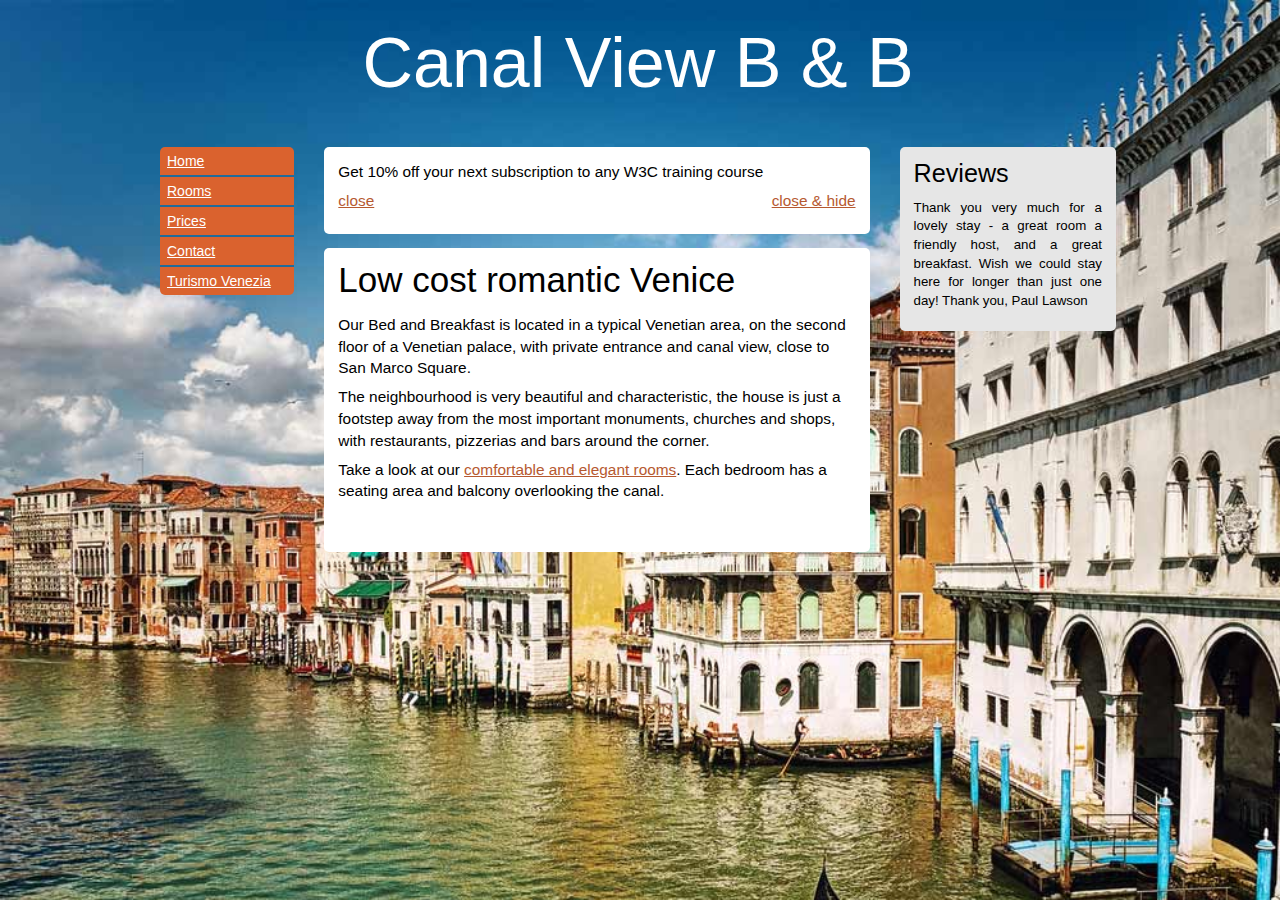
==== index.html @ f8c772a9 "js fixes" ====
<!DOCTYPE html>
<html>
    <head>
        <title>Canal View B & B</title>
        <meta charset="utf-8"> 
        <link href="css/app.css" rel="stylesheet" type="text/css" />
        
        <!-- HTML5 Shiv for <ie9 -->
        <!--[if lt IE 9]>
            <script type="text/javascript" src="lib/js/html5shiv.js"></script>
            <script type="text/javascript" src="js/ie8.js"></script>
        <![endif]-->
    </head>
    <body>
        <div class="wrapper">
            <header class="row" role="banner">
                <h1 class="col-12">Canal View B &amp; B</h1>
            </header>
            <div class="row">
                <nav class="col-2" role="navigation">
                    <ul id="menu">
                        <li><a class="light" href="index.html">Home</a></li>
                        <li><a class="light" href="rooms.html">Rooms</a></li>
                        <li><a class="light" href="prices.html">Prices</a></li>
                        <li><a class="light" href="contact.html">Contact</a></li>
                        <li><a class="light" href="http://en.turismovenezia.it/">Turismo Venezia</a></li>
                    </ul>
                </nav>

                <main class="col-7" role="main">
                    <div class="promo" id="promo">
                        <p>Get 10% off your next subscription to any W3C training course</p>
                        <p class="promo-links">
                            <a href="#" class="promo-close">close</a>
                            <a href="#" class="promo-closehide pull-right">close &amp; hide</a>
                        </p>
                    </div> <!-- /promo -->
                    <div class="application" role="application">
                        <h2>Low cost romantic Venice</h2>
                        
                        <p>Our Bed and Breakfast is located in a typical Venetian area, on the second floor of a Venetian palace, with private entrance and canal view, close to San Marco Square.</p>
                        
                        <p>The neighbourhood is very beautiful and characteristic, the house is just a footstep away from the most important monuments, churches and shops, with restaurants, pizzerias and bars around the corner.</p>
                        
                        <p>Take a look at our <a href="rooms.html">comfortable and elegant rooms</a>. Each bedroom has a seating area and balcony overlooking the canal.</p>
                    </div><!-- /application -->
                </main> <!-- /main -->

                <aside class="col-3" role="complementary">
                    <div class="aside">
                        <h3>Reviews</h3>
                        <p>Thank you very much for a lovely stay - a great room a friendly host, and a great breakfast. Wish we could stay here for longer than just one day! Thank you, Paul Lawson</p>
                    </div>
                </aside>
            </div>
        </div>
        <script type="text/javascript" src="js/app.js"></script>
    </body>
</html>
---- css/app.css ----
/**
 * Eric Meyer's Reset CSS v2.0 (http://meyerweb.com/eric/tools/css/reset/)
 * http://cssreset.com
 */
html, body, div, span, applet, object, iframe,
h1, h2, h3, h4, h5, h6, p, blockquote, pre,
a, abbr, acronym, address, big, cite, code,
del, dfn, em, img, ins, kbd, q, s, samp,
small, strike, strong, sub, sup, tt, var,
b, u, i, center,
dl, dt, dd, ol, ul, li,
fieldset, form, label, legend,
table, caption, tbody, tfoot, thead, tr, th, td,
article, aside, canvas, details, embed,
figure, figcaption, footer, header, hgroup,
menu, nav, output, ruby, section, summary,
time, mark, audio, video {
  margin: 0;
  padding: 0;
  border: 0;
  font-size: 100%;
  font: inherit;
  vertical-align: baseline; }

/* HTML5 display-role reset for older browsers */
article, aside, details, figcaption, figure,
footer, header, hgroup, menu, nav, section {
  display: block; }

body {
  line-height: 1; }

ol, ul {
  list-style: none; }

blockquote, q {
  quotes: none; }

blockquote:before, blockquote:after,
q:before, q:after {
  content: '';
  content: none; }

table {
  border-collapse: collapse;
  border-spacing: 0; }

/* font size */
h1 {
  font-size: 5em; }

h2 {
  font-size: 2.5em; }

h3 {
  font-size: 1.8em; }

h4 {
  font-size: 1.4em; }

h1, h2, h3, h4 {
  margin-bottom: 0.5em; }

p {
  font-size: 1.1em;
  line-height: 1.4em;
  margin-bottom: 0.5em; }

a {
  text-decoration: underline;
  color: #b65930; }
  a:hover {
    color: #8e4525;
    text-decoration: none; }
  a.light {
    color: white; }
    a.light:hover {
      color: #e6e6e6; }

/** simple GRID system **/
/* float left / right */
.pull-left {
  float: left; }

.pull-right {
  float: right; }

.wrapper {
  margin-right: auto;
  margin-left: auto;
  padding-left: 15px;
  padding-right: 15px; }

.row {
  margin-left: -15px;
  margin-right: -15px; }
  .row:before, .row:after {
    content: " ";
    display: table; }
  .row:after {
    clear: both; }

.col-1, .col-2, .col-3, .col-4, .col-5, .col-6, .col-7, .col-8, .col-9, .col-10, .col-11, .col-12 {
  position: relative;
  min-height: 1px;
  padding-left: 15px;
  padding-right: 15px;
  float: left;
  box-sizing: border-box; }

.col-1 {
  width: 8.3%; }

.col-2 {
  width: 16.6%; }

.col-3 {
  width: 24.9%; }

.col-4 {
  width: 33.2%; }

.col-5 {
  width: 41.5%; }

.col-6 {
  width: 49.8%; }

.col-7 {
  width: 58.1%; }

.col-8 {
  width: 66.4%; }

.col-9 {
  width: 74.7%; }

.col-10 {
  width: 83%; }

.col-11 {
  width: 91.3%; }

.col-12 {
  width: 99.6%; }

/* body styling */
body {
  background-image: url(../img/background.jpg);
  background-repeat: no-repeat;
  background-size: cover;
  font-family: "Lucida Sans Unicode", "Lucida Grande", sans-serif;
  font-size: 14px; }

/* wrapper to center content */
.wrapper {
  width: 960px;
  margin: 2em auto; }

/* row adoptions (each row should have a margin top) */
.row {
  margin-top: 1em; }

/* header */
header {
  text-align: center;
  color: #fff; }

/* menu */
nav ul {
  border-radius: 5px;
  background-color: #da622e; }
  nav ul li {
    line-height: 2em;
    padding: 0 0.5em;
    border-top: 2px solid #216b9a; }
    nav ul li:first-child {
      border-top: 0px; }
    nav ul li a {
      display: block;
      color: #fff; }
      nav ul li a:hover {
        color: #e6e6e6; }

/* promo */
.promo {
  background-color: #fff;
  border-radius: 5px;
  padding: 1em;
  margin-bottom: 1em; }
  .promo .promo-links {
    display: none; }

/* main application */
.application {
  background-color: #fff;
  border-radius: 5px;
  padding: 1em 1em 3em; }

/* aside */
.aside {
  background-color: #e6e6e6;
  border-radius: 5px;
  padding: 1em; }
  .aside p {
    font-size: 0.95em;
    text-align: justify; }
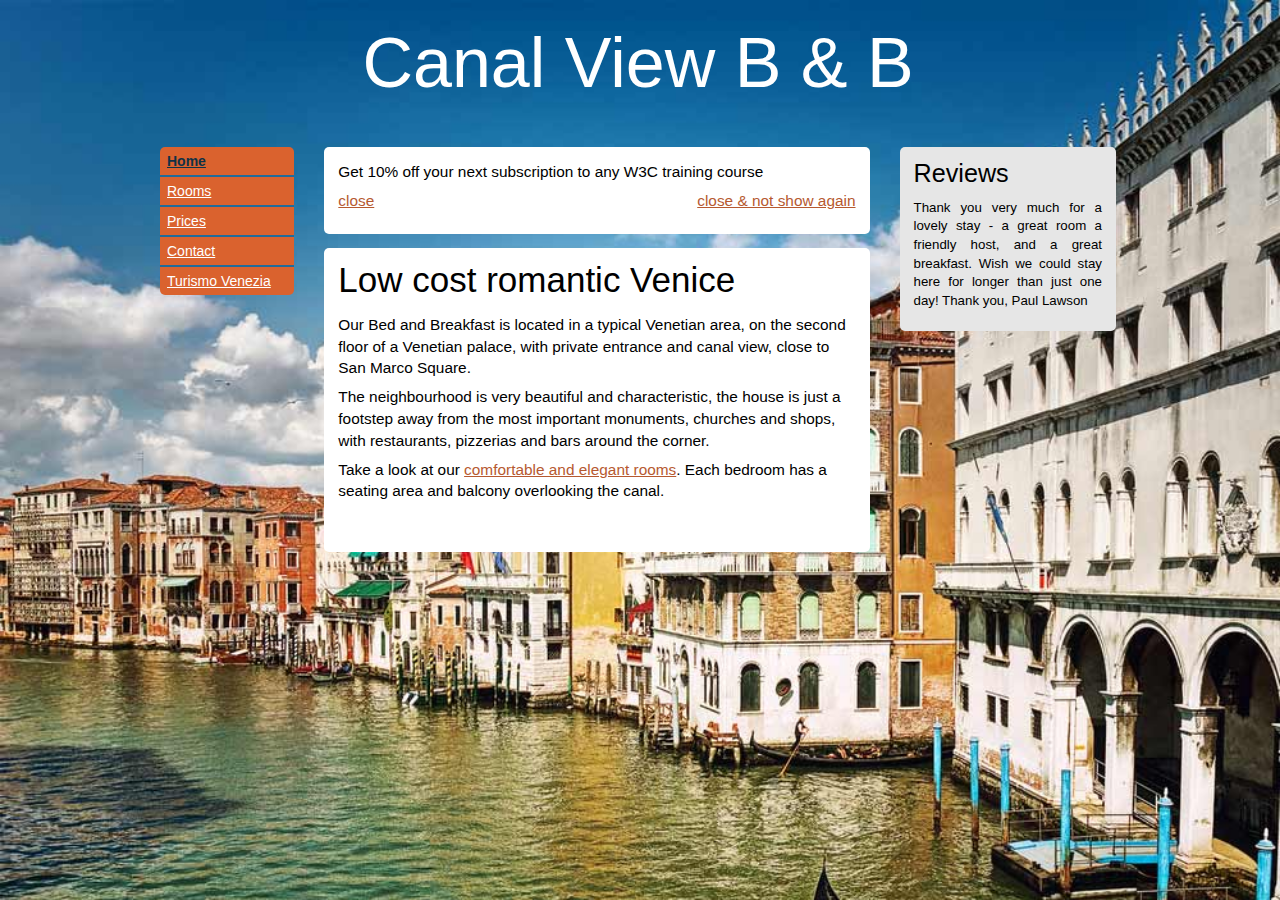
==== commit 327fb272: "added prices, contact, rooms page" ====
--- a/index.html
+++ b/index.html
@@ -19,7 +19,7 @@
             <div class="row">
                 <nav class="col-2" role="navigation">
                     <ul id="menu">
-                        <li><a class="light" href="index.html">Home</a></li>
+                        <li><a class="light current" href="index.html">Home</a></li>
                         <li><a class="light" href="rooms.html">Rooms</a></li>
                         <li><a class="light" href="prices.html">Prices</a></li>
                         <li><a class="light" href="contact.html">Contact</a></li>
@@ -32,10 +32,10 @@
                         <p>Get 10% off your next subscription to any W3C training course</p>
                         <p class="promo-links">
                             <a href="#" class="promo-close">close</a>
-                            <a href="#" class="promo-closehide pull-right">close &amp; hide</a>
+                            <a href="#" class="promo-closehide pull-right">close &amp; not show again</a>
                         </p>
                     </div> <!-- /promo -->
-                    <div class="application" role="application">
+                    <div class="application index" role="application">
                         <h2>Low cost romantic Venice</h2>
                         
                         <p>Our Bed and Breakfast is located in a typical Venetian area, on the second floor of a Venetian palace, with private entrance and canal view, close to San Marco Square.</p>
--- a/css/app.css
+++ b/css/app.css
@@ -58,6 +58,18 @@
 h4 {
   font-size: 1.4em; }
 
+h1.small {
+  font-size: 2.5em; }
+
+h2.small {
+  font-size: 1.7em; }
+
+h3.small {
+  font-size: 1.4em; }
+
+h4.small {
+  font-size: 1.1em; }
+
 h1, h2, h3, h4 {
   margin-bottom: 0.5em; }
 
@@ -65,6 +77,10 @@
   font-size: 1.1em;
   line-height: 1.4em;
   margin-bottom: 0.5em; }
+
+em {
+  font-weight: bold;
+  font-size: 1.1em; }
 
 a {
   text-decoration: underline;
@@ -144,6 +160,18 @@
 .col-12 {
   width: 99.6%; }
 
+/****
+ *  form styling
+ *
+ *
+ */
+fieldset.date label {
+  display: none; }
+
+/**
+ *  basic styling, does not include special handling for special sites
+ *
+ */
 /* body styling */
 body {
   background-image: url(../img/background.jpg);
@@ -181,6 +209,9 @@
       color: #fff; }
       nav ul li a:hover {
         color: #e6e6e6; }
+      nav ul li a.current {
+        color: #0f3146;
+        font-weight: bold; }
 
 /* promo */
 .promo {
@@ -195,7 +226,10 @@
 .application {
   background-color: #fff;
   border-radius: 5px;
-  padding: 1em 1em 3em; }
+  padding: 1em 1em 3em;
+  /*** main application prices ***/ }
+  .application.prices ul li {
+    line-height: 2em; }
 
 /* aside */
 .aside {
@@ -205,3 +239,10 @@
   .aside p {
     font-size: 0.95em;
     text-align: justify; }
+
+/* ul with style */
+ul.list-styled {
+  list-style: disc;
+  list-style-position: inside; }
+  ul.list-styled li {
+    line-height: 1.5em; }
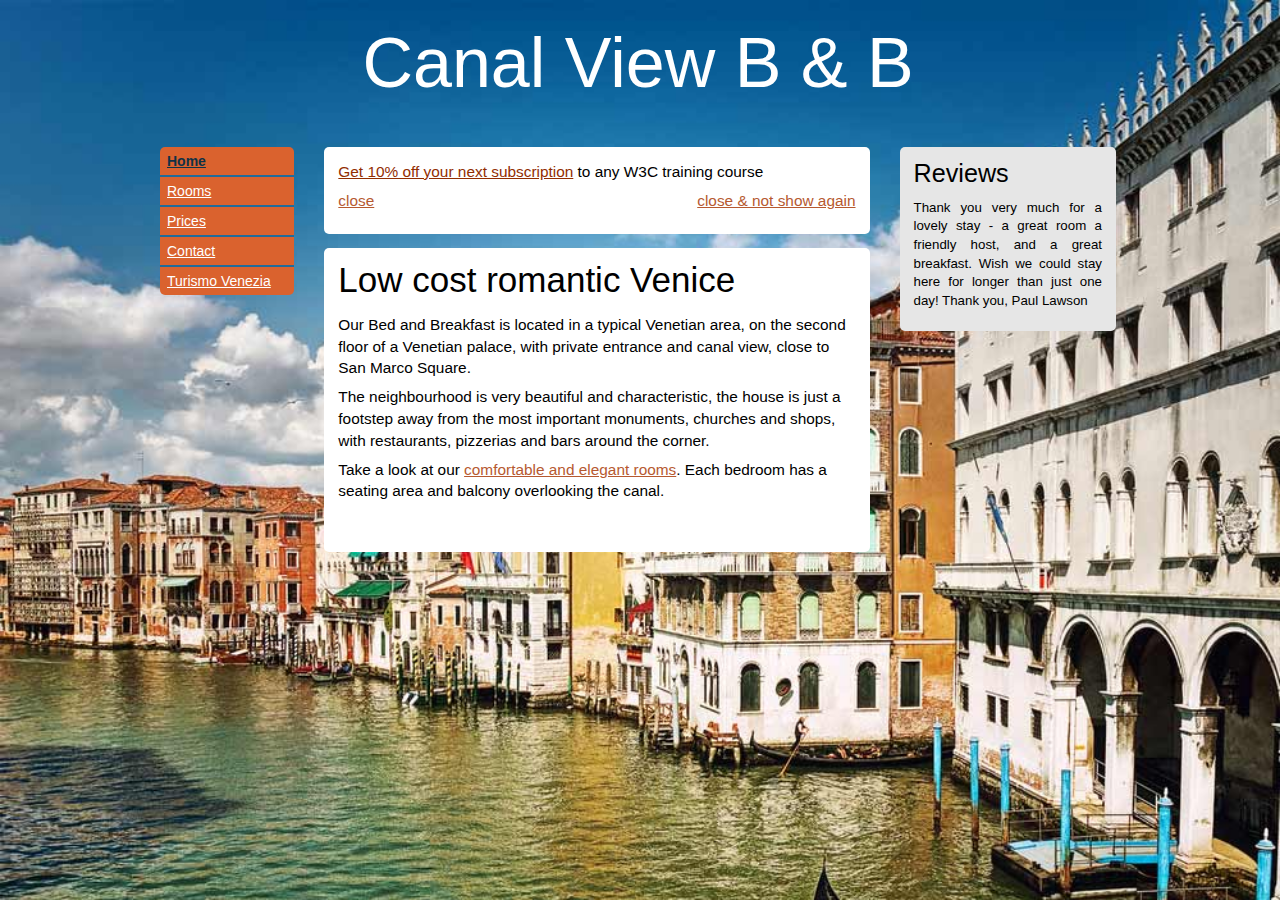
==== commit 8daefbed: "Merge branch 'gh-pages'" ====
--- a/index.html
+++ b/index.html
@@ -18,6 +18,7 @@
             </header>
             <div class="row">
                 <nav class="col-2" role="navigation">
+                    <h2 class="sr-only">Menu</h2>
                     <ul id="menu">
                         <li><a class="light current" href="index.html">Home</a></li>
                         <li><a class="light" href="rooms.html">Rooms</a></li>
@@ -28,14 +29,15 @@
                 </nav>
 
                 <main class="col-7" role="main">
-                    <div class="promo" id="promo">
-                        <p>Get 10% off your next subscription to any W3C training course</p>
+                    <div class="promo teaser" id="promo">
+                        <p id="promo-teaser"><a href="index_promocode.html" class="special show-promo-info">Get 10% off your next subscription</a> to any W3C training course</p>
+                        <p id="promo-info">Provide the promotion code "W3C_Rules" during your next subscription</p>
                         <p class="promo-links">
                             <a href="#" class="promo-close">close</a>
                             <a href="#" class="promo-closehide pull-right">close &amp; not show again</a>
                         </p>
                     </div> <!-- /promo -->
-                    <div class="application index" role="application">
+                    <section class="application index" role="application">
                         <h2>Low cost romantic Venice</h2>
                         
                         <p>Our Bed and Breakfast is located in a typical Venetian area, on the second floor of a Venetian palace, with private entrance and canal view, close to San Marco Square.</p>
@@ -43,7 +45,7 @@
                         <p>The neighbourhood is very beautiful and characteristic, the house is just a footstep away from the most important monuments, churches and shops, with restaurants, pizzerias and bars around the corner.</p>
                         
                         <p>Take a look at our <a href="rooms.html">comfortable and elegant rooms</a>. Each bedroom has a seating area and balcony overlooking the canal.</p>
-                    </div><!-- /application -->
+                    </section><!-- /application -->
                 </main> <!-- /main -->
 
                 <aside class="col-3" role="complementary">
--- a/css/app.css
+++ b/css/app.css
@@ -82,6 +82,19 @@
   font-weight: bold;
   font-size: 1.1em; }
 
+/* class for screenreaders only 
+ * => inspired from bs3
+ */
+.sr-only {
+  position: absolute;
+  width: 1px;
+  height: 1px;
+  margin: -1px;
+  padding: 0;
+  overflow: hidden;
+  clip: rect(0, 0, 0, 0);
+  border: 0; }
+
 a {
   text-decoration: underline;
   color: #b65930; }
@@ -92,6 +105,10 @@
     color: white; }
     a.light:hover {
       color: #e6e6e6; }
+  a.special {
+    color: #922d01; }
+    a.special:hover {
+      color: #5f1d01; }
 
 /** simple GRID system **/
 /* float left / right */
@@ -159,14 +176,6 @@
 
 .col-12 {
   width: 99.6%; }
-
-/****
- *  form styling
- *
- *
- */
-fieldset.date label {
-  display: none; }
 
 /**
  *  basic styling, does not include special handling for special sites
@@ -221,6 +230,10 @@
   margin-bottom: 1em; }
   .promo .promo-links {
     display: none; }
+  .promo.teaser #promo-info {
+    display: none; }
+  .promo.info #promo-teaser {
+    display: none; }
 
 /* main application */
 .application {
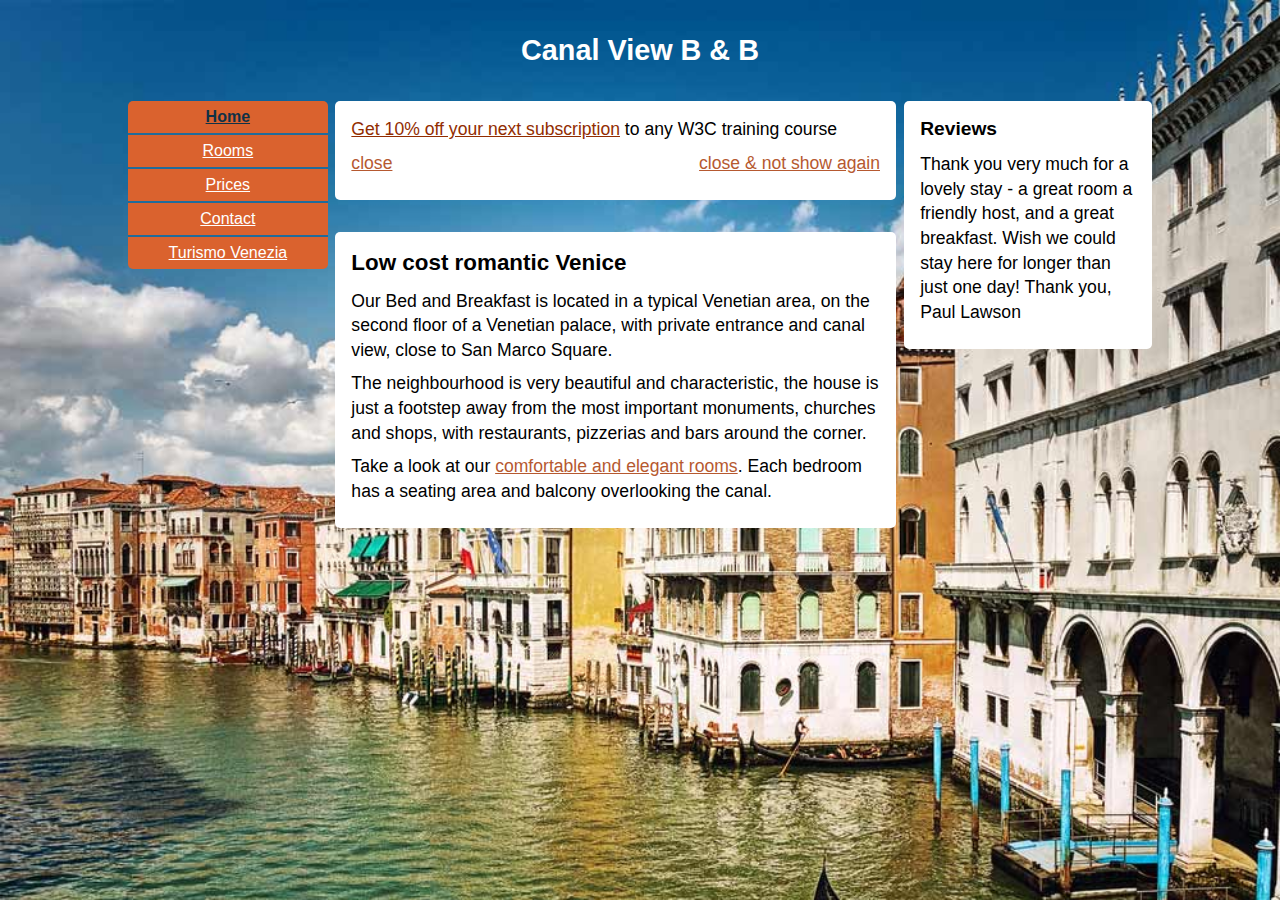
==== commit 6ca96f27: "added other pages" ====
--- a/index.html
+++ b/index.html
@@ -1,23 +1,25 @@
 <!DOCTYPE html>
 <html>
     <head>
+        <meta charset="utf-8"> 
         <title>Canal View B & B</title>
-        <meta charset="utf-8"> 
+        <meta name="viewport" content="width=device-width,initial-scale=1" />
         <link href="css/app.css" rel="stylesheet" type="text/css" />
         
-        <!-- HTML5 Shiv for <ie9 -->
+        <!-- HTML5 Shiv, css3 media query polyfill, trim polyfill for < ie9 -->
         <!--[if lt IE 9]>
             <script type="text/javascript" src="lib/js/html5shiv.js"></script>
+            <script src="http://css3-mediaqueries-js.googlecode.com/svn/trunk/css3-mediaqueries.js"></script>
             <script type="text/javascript" src="js/ie8.js"></script>
         <![endif]-->
     </head>
     <body>
         <div class="wrapper">
-            <header class="row" role="banner">
-                <h1 class="col-12">Canal View B &amp; B</h1>
+            <header role="banner">
+                <h1>Canal View B &amp; B</h1>
             </header>
-            <div class="row">
-                <nav class="col-2" role="navigation">
+            <div class="subwrapper">
+                <nav role="navigation">
                     <h2 class="sr-only">Menu</h2>
                     <ul id="menu">
                         <li><a class="light current" href="index.html">Home</a></li>
@@ -28,16 +30,17 @@
                     </ul>
                 </nav>
 
-                <main class="col-7" role="main">
-                    <div class="promo teaser" id="promo">
+                <main role="main">
+                    <section class="promo teaser" id="promo">
+                        <h2 class="sr-only">Promotion</h2>
                         <p id="promo-teaser"><a href="index_promocode.html" class="special show-promo-info">Get 10% off your next subscription</a> to any W3C training course</p>
                         <p id="promo-info">Provide the promotion code "W3C_Rules" during your next subscription</p>
                         <p class="promo-links">
                             <a href="#" class="promo-close">close</a>
                             <a href="#" class="promo-closehide pull-right">close &amp; not show again</a>
                         </p>
-                    </div> <!-- /promo -->
-                    <section class="application index" role="application">
+                    </section> <!-- /promo -->
+                    <section class="application index">
                         <h2>Low cost romantic Venice</h2>
                         
                         <p>Our Bed and Breakfast is located in a typical Venetian area, on the second floor of a Venetian palace, with private entrance and canal view, close to San Marco Square.</p>
@@ -47,14 +50,13 @@
                         <p>Take a look at our <a href="rooms.html">comfortable and elegant rooms</a>. Each bedroom has a seating area and balcony overlooking the canal.</p>
                     </section><!-- /application -->
                 </main> <!-- /main -->
-
-                <aside class="col-3" role="complementary">
-                    <div class="aside">
-                        <h3>Reviews</h3>
-                        <p>Thank you very much for a lovely stay - a great room a friendly host, and a great breakfast. Wish we could stay here for longer than just one day! Thank you, Paul Lawson</p>
-                    </div>
-                </aside>
-            </div>
+            </div> <!-- /subwrapper -->
+            <aside role="complementary">
+                <div class="aside">
+                    <h3>Reviews</h3>
+                    <p>Thank you very much for a lovely stay - a great room a friendly host, and a great breakfast. Wish we could stay here for longer than just one day! Thank you, Paul Lawson</p>
+                </div>
+            </aside>
         </div>
         <script type="text/javascript" src="js/app.js"></script>
     </body>
--- a/css/app.css
+++ b/css/app.css
@@ -45,32 +45,37 @@
   border-collapse: collapse;
   border-spacing: 0; }
 
+div, aside, section, article, nav, main {
+  box-sizing: border-box;
+  -moz-box-sizing: border-box; }
+
+.pull-right {
+  float: right; }
+
+.pull-left {
+  float: left; }
+
 /* font size */
 h1 {
-  font-size: 5em; }
+  font-size: 180%; }
 
 h2 {
-  font-size: 2.5em; }
+  font-size: 140%; }
 
 h3 {
-  font-size: 1.8em; }
-
-h4 {
-  font-size: 1.4em; }
+  font-size: 120%; }
 
 h1.small {
-  font-size: 2.5em; }
+  font-size: 150%; }
 
 h2.small {
-  font-size: 1.7em; }
+  font-size: 120%; }
 
 h3.small {
-  font-size: 1.4em; }
-
-h4.small {
-  font-size: 1.1em; }
-
-h1, h2, h3, h4 {
+  font-size: 110%; }
+
+h1, h2, h3 {
+  font-weight: bold;
   margin-bottom: 0.5em; }
 
 p {
@@ -98,105 +103,27 @@
 a {
   text-decoration: underline;
   color: #b65930; }
-  a:hover {
+  a:hover, a:focus, a:active {
     color: #8e4525;
     text-decoration: none; }
   a.light {
     color: white; }
-    a.light:hover {
+    a.light:hover, a.light:focus, a.light:active {
       color: #e6e6e6; }
   a.special {
     color: #922d01; }
-    a.special:hover {
+    a.special:hover, a.special:focus, a.special:active {
       color: #5f1d01; }
 
-/** simple GRID system **/
-/* float left / right */
-.pull-left {
-  float: left; }
-
-.pull-right {
-  float: right; }
-
-.wrapper {
-  margin-right: auto;
-  margin-left: auto;
-  padding-left: 15px;
-  padding-right: 15px; }
-
-.row {
-  margin-left: -15px;
-  margin-right: -15px; }
-  .row:before, .row:after {
-    content: " ";
-    display: table; }
-  .row:after {
-    clear: both; }
-
-.col-1, .col-2, .col-3, .col-4, .col-5, .col-6, .col-7, .col-8, .col-9, .col-10, .col-11, .col-12 {
-  position: relative;
-  min-height: 1px;
-  padding-left: 15px;
-  padding-right: 15px;
-  float: left;
-  box-sizing: border-box; }
-
-.col-1 {
-  width: 8.3%; }
-
-.col-2 {
-  width: 16.6%; }
-
-.col-3 {
-  width: 24.9%; }
-
-.col-4 {
-  width: 33.2%; }
-
-.col-5 {
-  width: 41.5%; }
-
-.col-6 {
-  width: 49.8%; }
-
-.col-7 {
-  width: 58.1%; }
-
-.col-8 {
-  width: 66.4%; }
-
-.col-9 {
-  width: 74.7%; }
-
-.col-10 {
-  width: 83%; }
-
-.col-11 {
-  width: 91.3%; }
-
-.col-12 {
-  width: 99.6%; }
-
-/**
- *  basic styling, does not include special handling for special sites
- *
- */
 /* body styling */
 body {
   background-image: url(../img/background.jpg);
   background-repeat: no-repeat;
   background-size: cover;
-  font-family: "Lucida Sans Unicode", "Lucida Grande", sans-serif;
-  font-size: 14px; }
-
-/* wrapper to center content */
+  font: 100%/1.3 "Lucida Sans Unicode", "Lucida Grande", sans-serif; }
+
 .wrapper {
-  width: 960px;
-  margin: 2em auto; }
-
-/* row adoptions (each row should have a margin top) */
-.row {
-  margin-top: 1em; }
+  margin: 1em 0.5em 3em; }
 
 /* header */
 header {
@@ -206,7 +133,9 @@
 /* menu */
 nav ul {
   border-radius: 5px;
-  background-color: #da622e; }
+  background-color: #da622e;
+  text-align: center;
+  margin: 0 0 2em; }
   nav ul li {
     line-height: 2em;
     padding: 0 0.5em;
@@ -222,40 +151,56 @@
         color: #0f3146;
         font-weight: bold; }
 
-/* promo */
-.promo {
+/* section styling */
+section, aside {
   background-color: #fff;
   border-radius: 5px;
-  padding: 1em;
-  margin-bottom: 1em; }
-  .promo .promo-links {
-    display: none; }
-  .promo.teaser #promo-info {
-    display: none; }
-  .promo.info #promo-teaser {
-    display: none; }
-
-/* main application */
-.application {
-  background-color: #fff;
-  border-radius: 5px;
-  padding: 1em 1em 3em;
-  /*** main application prices ***/ }
-  .application.prices ul li {
-    line-height: 2em; }
-
-/* aside */
-.aside {
-  background-color: #e6e6e6;
-  border-radius: 5px;
-  padding: 1em; }
-  .aside p {
-    font-size: 0.95em;
+  padding: 1em 1em;
+  margin: 0 0 2em;
+  /* promo styling */
+  /* prices styling */ }
+  section.promo, aside.promo {
     text-align: justify; }
-
-/* ul with style */
-ul.list-styled {
-  list-style: disc;
-  list-style-position: inside; }
-  ul.list-styled li {
+    section.promo .promo-links, aside.promo .promo-links {
+      display: none; }
+    section.promo.teaser #promo-info, aside.promo.teaser #promo-info {
+      display: none; }
+    section.promo.info #promo-teaser, aside.promo.info #promo-teaser {
+      display: none; }
+  section.prices dl, aside.prices dl {
     line-height: 1.5em; }
+    section.prices dl dt, aside.prices dl dt {
+      margin-top: 0.5em; }
+    section.prices dl dd, aside.prices dl dd {
+      padding-left: 2em; }
+
+@media all and (min-width: 37em) {
+  /** 2 and 3 col layout **/
+  header {
+    margin: 2em 0; }
+
+  nav {
+    width: 26%;
+    float: left; }
+
+  main, aside {
+    margin-left: 27%; }
+
+  section.prices dl {
+    margin: 0 auto;
+    width: 80%; } }
+@media all and (min-width: 50em) {
+  .subwrapper {
+    float: left;
+    width: 75%; }
+
+  aside {
+    margin-left: 75.8%; } }
+@media all and (min-width: 75em) {
+  /*
+   *  fix width on big screen
+   */
+  .wrapper {
+    width: 80%;
+    max-width: 85em;
+    margin: 0 auto; } }
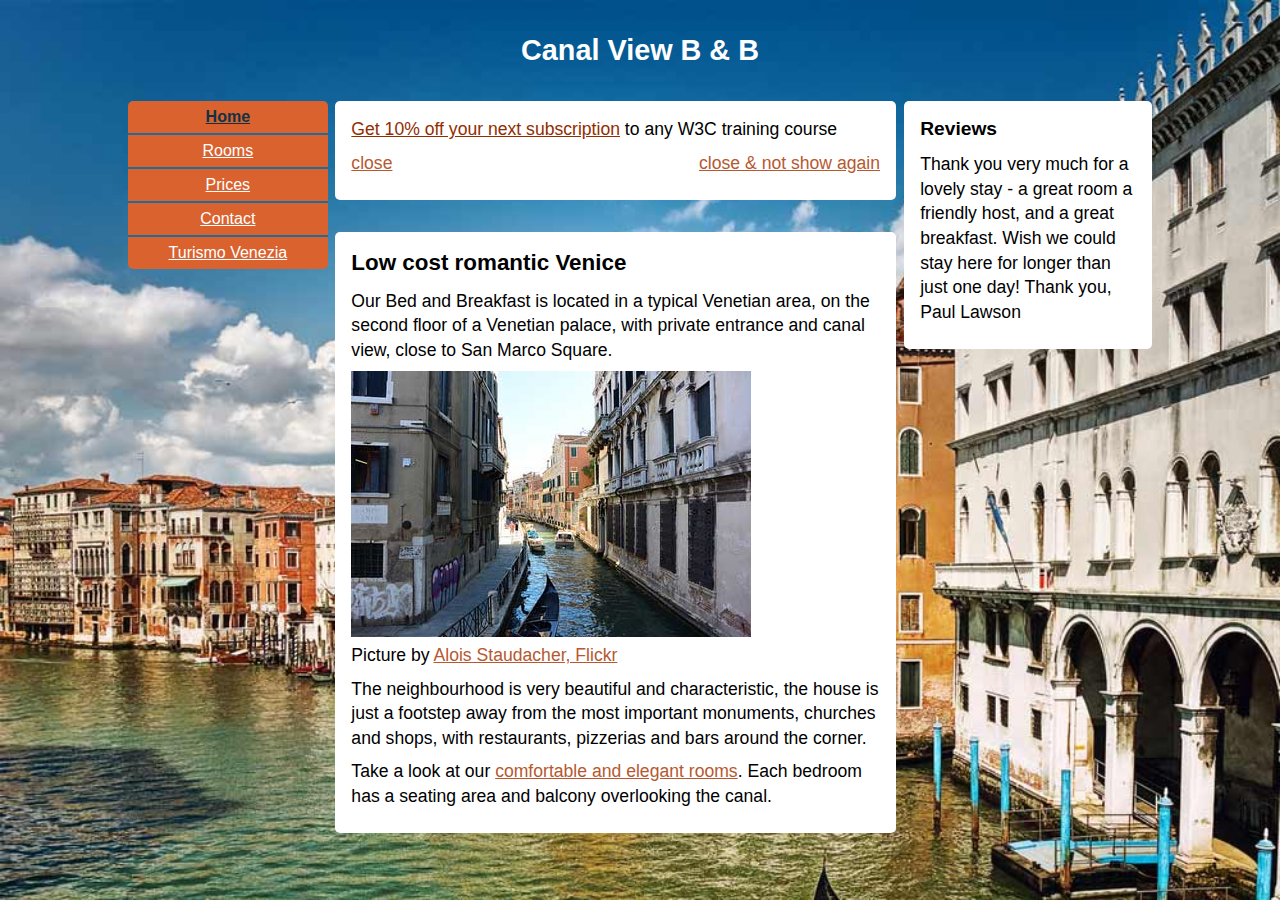
==== commit 0b7d4170: "added responsive pictures" ====
--- a/index.html
+++ b/index.html
@@ -10,27 +10,34 @@
         <!--[if lt IE 9]>
             <script type="text/javascript" src="lib/js/html5shiv.js"></script>
             <script src="http://css3-mediaqueries-js.googlecode.com/svn/trunk/css3-mediaqueries.js"></script>
+            <script type="text/javascript" src="lib/js/matchMedia.js"></script>
             <script type="text/javascript" src="js/ie8.js"></script>
         <![endif]-->
     </head>
     <body>
         <div class="wrapper">
-            <header role="banner">
+            <header id="header" role="banner">
                 <h1>Canal View B &amp; B</h1>
             </header>
             <div class="subwrapper">
-                <nav role="navigation">
+                <nav id="nav" role="navigation">
                     <h2 class="sr-only">Menu</h2>
+                    <!-- show menu link -->
+                    <a href="#nav" title="Menu show"><span class="sr-only">show</span> Menu ≡</a>
+                    <!-- hide menu link -->
+                    <a href="#header" class="hide" title="Menu hide"><span class="sr-only">hide</span> Menu ≡</a>
+                    
+                    <!-- menu -->
                     <ul id="menu">
                         <li><a class="light current" href="index.html">Home</a></li>
                         <li><a class="light" href="rooms.html">Rooms</a></li>
                         <li><a class="light" href="prices.html">Prices</a></li>
                         <li><a class="light" href="contact.html">Contact</a></li>
-                        <li><a class="light" href="http://en.turismovenezia.it/">Turismo Venezia</a></li>
+                        <li><a class="light extern" href="http://en.turismovenezia.it/">Turismo Venezia</a></li>
                     </ul>
                 </nav>
 
-                <main role="main">
+                <main id="main" role="main">
                     <section class="promo teaser" id="promo">
                         <h2 class="sr-only">Promotion</h2>
                         <p id="promo-teaser"><a href="index_promocode.html" class="special show-promo-info">Get 10% off your next subscription</a> to any W3C training course</p>
@@ -45,6 +52,22 @@
                         
                         <p>Our Bed and Breakfast is located in a typical Venetian area, on the second floor of a Venetian palace, with private entrance and canal view, close to San Marco Square.</p>
                         
+                        <span data-picture data-alt="Venedig - San Croce">
+                            <span data-src="img/content_venedig/venedig240.jpg"></span>
+                            <span data-src="img/content_venedig/venedig400.jpg" data-media="(min-device-pixel-ratio: 2.0)"></span>
+                            <span data-src="img/content_venedig/venedig400.jpg" data-media="(min-width: 37em)"></span>
+                            <span data-src="img/content_venedig/venedig800.jpg" data-media="(min-width: 37em) and (min-device-pixel-ratio: 2.0)"></span>
+                            <span data-src="img/content_venedig/venedig600.jpg" data-media="(min-width: 95em)"></span>
+
+                            <!--[if (lt IE 9) & (!IEMobile)]>
+                                <span data-src="img/content_venedig/venedig600.jpg"></span>
+                            <![endif]-->
+
+                            <noscript>
+                                <img src="img/content_venedig/venedig600.jpg" alt="Venedig - San Croce">
+                            </noscript>
+                        </span>
+                        <p>Picture by <a href="https://www.flickr.com/photos/alois_staudacher/10060828524/">Alois Staudacher, Flickr</a></p>
                         <p>The neighbourhood is very beautiful and characteristic, the house is just a footstep away from the most important monuments, churches and shops, with restaurants, pizzerias and bars around the corner.</p>
                         
                         <p>Take a look at our <a href="rooms.html">comfortable and elegant rooms</a>. Each bedroom has a seating area and balcony overlooking the canal.</p>
@@ -58,6 +81,7 @@
                 </div>
             </aside>
         </div>
+        <script type="text/javascript" src="lib/js/picturefill.js"></script>
         <script type="text/javascript" src="js/app.js"></script>
     </body>
 </html>
--- a/css/app.css
+++ b/css/app.css
@@ -55,6 +55,7 @@
 .pull-left {
   float: left; }
 
+/* transition mixin */
 /* font size */
 h1 {
   font-size: 180%; }
@@ -117,8 +118,10 @@
 
 /* body styling */
 body {
-  background-image: url(../img/background.jpg);
-  background-repeat: no-repeat;
+  background: url("../img/background1col.jpg") no-repeat top center fixed;
+  -webkit-background-size: cover;
+  -moz-background-size: cover;
+  -o-background-size: cover;
   background-size: cover;
   font: 100%/1.3 "Lucida Sans Unicode", "Lucida Grande", sans-serif; }
 
@@ -131,11 +134,14 @@
   color: #fff; }
 
 /* menu */
+nav > a {
+  display: none; }
 nav ul {
   border-radius: 5px;
   background-color: #da622e;
   text-align: center;
-  margin: 0 0 2em; }
+  margin: 0 0 2em;
+  clear: both; }
   nav ul li {
     line-height: 2em;
     padding: 0 0.5em;
@@ -173,9 +179,94 @@
       margin-top: 0.5em; }
     section.prices dl dd, aside.prices dl dd {
       padding-left: 2em; }
-
+  section.application, aside.application {
+    /* prevent image to be bigger than container */
+    overflow: hidden; }
+
+/* form styling */
+form ul li {
+  line-height: 1.5em;
+  margin: 0 0 1em; }
+
+.fullwidth {
+  width: 100%; }
+
+label, legend {
+  font-size: 1em;
+  display: block;
+  margin: 0.5em 0 0; }
+
+input[type="text"],
+input[type="email"],
+textarea,
+select {
+  font-size: 0.9em;
+  border: 1px solid #ccc;
+  border-radius: .3em;
+  background: #eee;
+  text-indent: 0.5em;
+  padding: 0.5em 0;
+  margin-bottom: 0.5em;
+  display: block; }
+
+input[type="submit"],
+input[type="reset"] {
+  margin: 1em 1em 0 0;
+  border: 1px solid #ccc;
+  border-radius: .3em;
+  background: #aaa;
+  font-size: 1em;
+  padding: 0.5em 1em; }
+
+select {
+  height: 2em; }
+
+@media only screen and (max-width: 37em) {
+  /** 1col nav, special handling for navigation in 1col layout **/
+  nav {
+    overflow: hidden;
+    /* nav targetted */
+    /* nav not targetted */ }
+    nav > a {
+      float: right;
+      font-size: 1.3em;
+      background: #fff;
+      border-radius: 0.2em;
+      padding: 0 0.5em;
+      margin: 0 0 0.5em; }
+    nav:target {
+      height: 15.5em;
+      -webkit-transition: height 1s ease-in-out;
+      -moz-transition: height 1s ease-in-out;
+      -ms-transition: height 1s ease-in-out;
+      -o-transition: height 1s ease-in-out;
+      transition: height 1s ease-in-out; }
+      nav:target > a {
+        display: none; }
+        nav:target > a.hide {
+          display: block; }
+    nav:not(:target) {
+      height: 3.2em;
+      -webkit-transition: height 1s ease-in-out;
+      -moz-transition: height 1s ease-in-out;
+      -ms-transition: height 1s ease-in-out;
+      -o-transition: height 1s ease-in-out;
+      transition: height 1s ease-in-out; }
+      nav:not(:target) > a {
+        display: block; }
+        nav:not(:target) > a.hide {
+          display: none; }
+    nav > a {
+      line-height: 2em; } }
 @media all and (min-width: 37em) {
   /** 2 and 3 col layout **/
+  body {
+    background: url("../img/background2col.jpg") no-repeat top center fixed;
+    -webkit-background-size: cover;
+    -moz-background-size: cover;
+    -o-background-size: cover;
+    background-size: cover; }
+
   header {
     margin: 2em 0; }
 
@@ -188,8 +279,27 @@
 
   section.prices dl {
     margin: 0 auto;
-    width: 80%; } }
+    width: 80%; }
+
+  label, legend {
+    width: 30%;
+    float: left;
+    margin-right: 3%; }
+
+  .fullwidth {
+    width: 60%; }
+
+  .nolabel {
+    margin-left: 33%; } }
 @media all and (min-width: 50em) {
+  /** 3 col laybout **/
+  body {
+    background: url("../img/background3col.jpg") no-repeat top center fixed;
+    -webkit-background-size: cover;
+    -moz-background-size: cover;
+    -o-background-size: cover;
+    background-size: cover; }
+
   .subwrapper {
     float: left;
     width: 75%; }
@@ -204,3 +314,10 @@
     width: 80%;
     max-width: 85em;
     margin: 0 auto; } }
+@media only screen and (-webkit-min-device-pixel-ratio: 2), only screen and (min--moz-device-pixel-ratio: 2), only screen and (-moz-min-device-pixel-ratio: 2), only screen and (-o-min-device-pixel-ratio: 2 / 1), only screen and (min-device-pixel-ratio: 2), only screen and (min-resolution: 192dpi), only screen and (min-resolution: 2dppx) {
+  body {
+    background: url("../img/background3col.jpg") no-repeat top center fixed;
+    -webkit-background-size: cover;
+    -moz-background-size: cover;
+    -o-background-size: cover;
+    background-size: cover; } }
